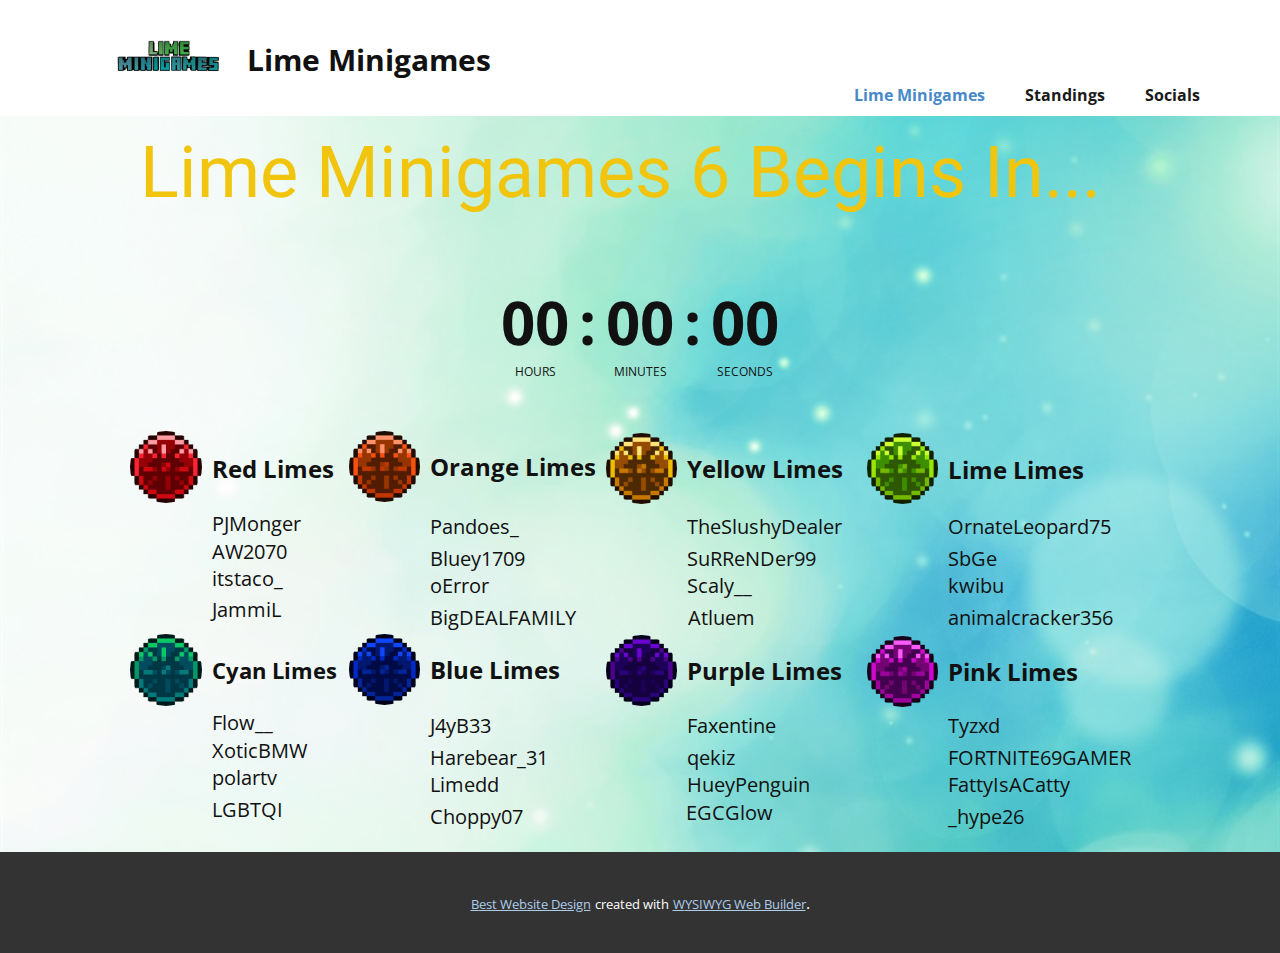
==== index.html @ 1c7a79be "Add files via upload" ====
<!DOCTYPE html>
<html style="font-size: 16px;" lang="en"><head>
    <meta name="viewport" content="width=device-width, initial-scale=1.0">
    <meta charset="utf-8">
    <meta name="keywords" content="Lime Minigames 6 Begins In...">
    <meta name="description" content="">
    <title>Lime Minigames</title>
    <link rel="stylesheet" href="nicepage.css" media="screen">
<link rel="stylesheet" href="Lime-Minigames.css" media="screen">
    <script class="u-script" type="text/javascript" src="jquery.js" defer=""></script>
    <script class="u-script" type="text/javascript" src="nicepage.js" defer=""></script>
    <meta name="generator" content="Nicepage 5.19.3, nicepage.com">
    <link id="u-theme-google-font" rel="stylesheet" href="https://fonts.googleapis.com/css?family=Roboto:100,100i,300,300i,400,400i,500,500i,700,700i,900,900i|Open+Sans:300,300i,400,400i,500,500i,600,600i,700,700i,800,800i">
    
    
    
    <script type="application/ld+json">{
		"@context": "http://schema.org",
		"@type": "Organization",
		"name": "",
		"logo": "images/limeminigames.png"
}</script>
    <meta name="theme-color" content="#478ac9">
    <meta property="og:title" content="Lime Minigames">
    <meta property="og:type" content="website">
  <meta data-intl-tel-input-cdn-path="intlTelInput/"></head>
  <body data-home-page="Lime-Minigames.html" data-home-page-title="Lime Minigames" data-path-to-root="./" class="u-body u-xl-mode" data-lang="en"><header class="u-clearfix u-header u-header" id="sec-cf03"><div class="u-clearfix u-sheet u-valign-middle u-sheet-1">
        <a href="https://nicepage.com" class="u-image u-logo u-image-1" data-image-width="1083" data-image-height="609">
          <img src="images/limeminigames.png" class="u-logo-image u-logo-image-1">
        </a>
        <p class="u-text u-text-default u-text-1">Lime Minigames</p>
        <nav class="u-menu u-menu-one-level u-offcanvas u-menu-1">
          <div class="menu-collapse" style="font-size: 1rem; letter-spacing: 0px; font-weight: 700;">
            <a class="u-button-style u-custom-border u-custom-border-color u-custom-borders u-custom-left-right-menu-spacing u-custom-padding-bottom u-custom-text-color u-custom-top-bottom-menu-spacing u-nav-link u-text-active-palette-1-base u-text-hover-palette-2-base" href="#">
              <svg class="u-svg-link" viewBox="0 0 24 24"><use xmlns:xlink="http://www.w3.org/1999/xlink" xlink:href="#menu-hamburger"></use></svg>
              <svg class="u-svg-content" version="1.1" id="menu-hamburger" viewBox="0 0 16 16" x="0px" y="0px" xmlns:xlink="http://www.w3.org/1999/xlink" xmlns="http://www.w3.org/2000/svg"><g><rect y="1" width="16" height="2"></rect><rect y="7" width="16" height="2"></rect><rect y="13" width="16" height="2"></rect>
</g></svg>
            </a>
          </div>
          <div class="u-custom-menu u-nav-container">
            <ul class="u-nav u-spacing-20 u-unstyled u-nav-1"><li class="u-nav-item"><a class="u-button-style u-nav-link u-text-active-palette-1-base u-text-grey-90 u-text-hover-palette-2-base" href="LimeMinigames" style="padding: 10px;">Lime Minigames</a>
</li><li class="u-nav-item"><a class="u-button-style u-nav-link u-text-active-palette-1-base u-text-grey-90 u-text-hover-palette-2-base" href="Standings" style="padding: 10px;">Standings</a>
</li><li class="u-nav-item"><a class="u-button-style u-nav-link u-text-active-palette-1-base u-text-grey-90 u-text-hover-palette-2-base" href="Socials" style="padding: 10px;">Socials</a>
</li></ul>
          </div>
          <div class="u-custom-menu u-nav-container-collapse">
            <div class="u-black u-container-style u-inner-container-layout u-opacity u-opacity-95 u-sidenav">
              <div class="u-inner-container-layout u-sidenav-overflow">
                <div class="u-menu-close"></div>
                <ul class="u-align-center u-nav u-popupmenu-items u-unstyled u-nav-2"><li class="u-nav-item"><a class="u-button-style u-nav-link" href="LimeMinigames">Lime Minigames</a>
</li><li class="u-nav-item"><a class="u-button-style u-nav-link" href="Standings">Standings</a>
</li><li class="u-nav-item"><a class="u-button-style u-nav-link" href="Socials">Socials</a>
</li></ul>
              </div>
            </div>
            <div class="u-black u-menu-overlay u-opacity u-opacity-70"></div>
          </div>
        </nav>
      </div></header>
    <section class="u-clearfix u-image u-section-1" id="sec-66a6" data-image-width="5000" data-image-height="5000">
      <div class="u-clearfix u-sheet u-sheet-1">
        <h1 class="u-text u-text-palette-3-base u-text-1">Lime Minigames 6 Begins In...&nbsp;</h1>
        <div class="u-countdown u-countdown-1" data-timer-id="d6f2" data-type="to-date" data-target-date="Sun, 15 Oct 2023 20:00:50 GMT" data-for="everyone" data-direction="down" data-after-count="none" data-time-left="750m" data-target-number="100" data-start-time="Sat Oct 14 2023 23:19:07 GMT-0400 (Eastern Daylight Time)" data-frequency="1s" data-redirect-url="https://">
          <div class="u-countdown-wrapper u-spacing-20">
            <div class="u-countdown-item u-countdown-years u-hidden u-spacing-10">
              <div class="u-countdown-counter u-countdown-counter-1"><div class="u-countdown-number">0</div><div class="u-countdown-number u-hidden">0</div></div>
              <div class="u-countdown-label u-countdown-label-1">Years</div>
            </div>
            <div class="u-countdown-separator u-hidden u-countdown-separator-1">:</div>
            <div class="u-countdown-days u-countdown-item u-hidden u-spacing-10">
              <div class="u-countdown-counter u-countdown-counter-2"><div class="u-countdown-number">0</div><div class="u-countdown-number u-hidden">6</div><div class="u-countdown-number u-hidden">0</div></div>
              <div class="u-countdown-label u-countdown-label-2">Days</div>
            </div>
            <div class="u-countdown-separator u-hidden u-countdown-separator-2">:</div>
            <div class="u-countdown-hours u-countdown-item u-spacing-10">
              <div class="u-countdown-counter u-countdown-counter-3"><div class="u-countdown-number">1</div><div class="u-countdown-number">8</div></div>
              <div class="u-countdown-label u-countdown-label-3">Hours</div>
            </div>
            <div class="u-countdown-separator u-countdown-separator-3">:</div>
            <div class="u-countdown-item u-countdown-minutes u-spacing-10">
              <div class="u-countdown-counter u-countdown-counter-4"><div class="u-countdown-number">1</div><div class="u-countdown-number">2</div></div>
              <div class="u-countdown-label u-countdown-label-4">Minutes</div>
            </div>
            <div class="u-countdown-separator u-countdown-separator-4">:</div>
            <div class="u-countdown-item u-countdown-seconds u-spacing-10">
              <div class="u-countdown-counter u-countdown-counter-5"><div class="u-countdown-number">1</div><div class="u-countdown-number">0</div></div>
              <div class="u-countdown-label u-countdown-label-5">Seconds</div>
            </div>
            <div class="u-countdown-separator u-hidden u-countdown-separator-5">:</div>
            <div class="u-countdown-item u-countdown-numbers u-hidden u-spacing-10">
              <div class="u-countdown-counter u-countdown-counter-6"><div class="u-countdown-number">0</div><div class="u-countdown-number">0</div></div>
              <div class="u-countdown-label u-countdown-label-6">Items</div>
            </div>
          </div>
          <div class="u-countdown-message u-hidden">
            <p>Sorry, the time is up.</p>
          </div>
        </div>
        <img class="u-image u-image-circle u-image-contain u-preserve-proportions u-image-1" src="images/orangelime.png" alt="" data-image-width="102" data-image-height="102">
        <img class="u-image u-image-circle u-image-contain u-preserve-proportions u-image-2" src="images/redlimes.png" alt="" data-image-width="102" data-image-height="102">
        <p class="u-text u-text-2">Orange Limes</p>
        <img class="u-image u-image-circle u-image-contain u-preserve-proportions u-image-3" src="images/yellowlime.png" alt="" data-image-width="150" data-image-height="150">
        <p class="u-text u-text-3">Yellow Limes</p>
        <img class="u-image u-image-circle u-image-contain u-preserve-proportions u-image-4" src="images/limelimes.png" alt="" data-image-width="150" data-image-height="150">
        <p class="u-text u-text-4">Red Limes</p>
        <p class="u-text u-text-5">Lime Limes</p>
        <p class="u-text u-text-6">PJMonger<br>
        </p>
        <p class="u-text u-text-default u-text-7">AW2070</p>
        <p class="u-text u-text-default u-text-8">itstaco_</p>
        <p class="u-text u-text-9">Pandoes_</p>
        <p class="u-text u-text-10">TheSlushyDealer</p>
        <p class="u-text u-text-default u-text-11">SuRReNDer99</p>
        <p class="u-text u-text-12">Scaly__<br>
        </p>
        <p class="u-text u-text-13">OrnateLeopard75<br>
        </p>
        <p class="u-text u-text-default u-text-14">Bluey1709</p>
        <p class="u-text u-text-default u-text-15">BigDEALFAMILY<br>
        </p>
        <p class="u-text u-text-16">oError<br>
        </p>
        <p class="u-text u-text-default u-text-17">SbGe<br>
        </p>
        <p class="u-text u-text-default u-text-18">animalcracker356<br>
        </p>
        <p class="u-text u-text-19">kwibu<br>
        </p>
        <p class="u-text u-text-default u-text-20">JammiL<br>
        </p>
        <p class="u-text u-text-default u-text-21">Atluem<br>
        </p>
        <img class="u-image u-image-circle u-image-contain u-preserve-proportions u-image-5" src="images/cyanlime.png" alt="" data-image-width="150" data-image-height="150">
        <img class="u-image u-image-circle u-image-contain u-preserve-proportions u-image-6" src="images/bluelime.png" alt="" data-image-width="150" data-image-height="150">
        <p class="u-text u-text-22">Blue Limes</p>
        <img class="u-image u-image-circle u-image-contain u-preserve-proportions u-image-7" src="images/purplelime.png" alt="" data-image-width="150" data-image-height="150">
        <p class="u-text u-text-23">Purple Limes</p>
        <img class="u-image u-image-circle u-image-contain u-preserve-proportions u-image-8" src="images/pinklime.png" alt="" data-image-width="150" data-image-height="150">
        <p class="u-text u-text-24">Pink Limes</p>
        <p class="u-text u-text-25">Cya​​n​​​​​​ Limes</p>
        <p class="u-text u-text-26">Flow__<br>
        </p>
        <p class="u-text u-text-default u-text-27">XoticBMW</p>
        <p class="u-text u-text-default u-text-28">polartv</p>
        <p class="u-text u-text-29">J4yB33</p>
        <p class="u-text u-text-30">Faxentine</p>
        <p class="u-text u-text-31">Tyzxd<br>
        </p>
        <p class="u-text u-text-default u-text-32">qekiz</p>
        <p class="u-text u-text-33">
          <a class="u-active-none u-border-none u-btn u-button-link u-button-style u-hover-none u-none u-text-body-color u-btn-1" href="https://www.youtube.com/channel/UCSOvLmliGtZB5VdGgUXcC4w">HueyPenguin<br>
          </a>
        </p>
        <p class="u-text u-text-default u-text-34">
          <a class="u-active-none u-border-none u-btn u-button-link u-button-style u-hover-none u-none u-text-body-color u-btn-2" href="https://www.twitch.tv/egcglow06" target="_blank">EGCGlow<br>
          </a>
        </p>
        <p class="u-text u-text-default u-text-35">Harebear_31</p>
        <p class="u-text u-text-default u-text-36">Choppy07<br>
        </p>
        <p class="u-text u-text-37">
          <a class="u-active-none u-border-none u-btn u-button-link u-button-style u-hover-none u-none u-text-body-color u-btn-3" href="https://www.twitch.tv/l1medd" target="_blank">Limedd<br>
          </a>
        </p>
        <p class="u-text u-text-default u-text-38">FORTNITE69GAMER<br>
        </p>
        <p class="u-text u-text-default u-text-39">_hype26<br>
        </p>
        <p class="u-text u-text-40">FattyIsACatty<br>
        </p>
        <p class="u-text u-text-default u-text-41">LGBTQI<br>
        </p>
      </div>
    </section>
    
    
    
    
    <section class="u-backlink u-clearfix u-grey-80">
      <a class="u-link" href="https://nicepage.com/website-design" target="_blank">
        <span>Best Website Design</span>
      </a>
      <p class="u-text">
        <span>created with</span>
      </p>
      <a class="u-link" href="" target="_blank">
        <span>WYSIWYG Web Builder</span>
      </a>. 
    </section>
  
</body></html>
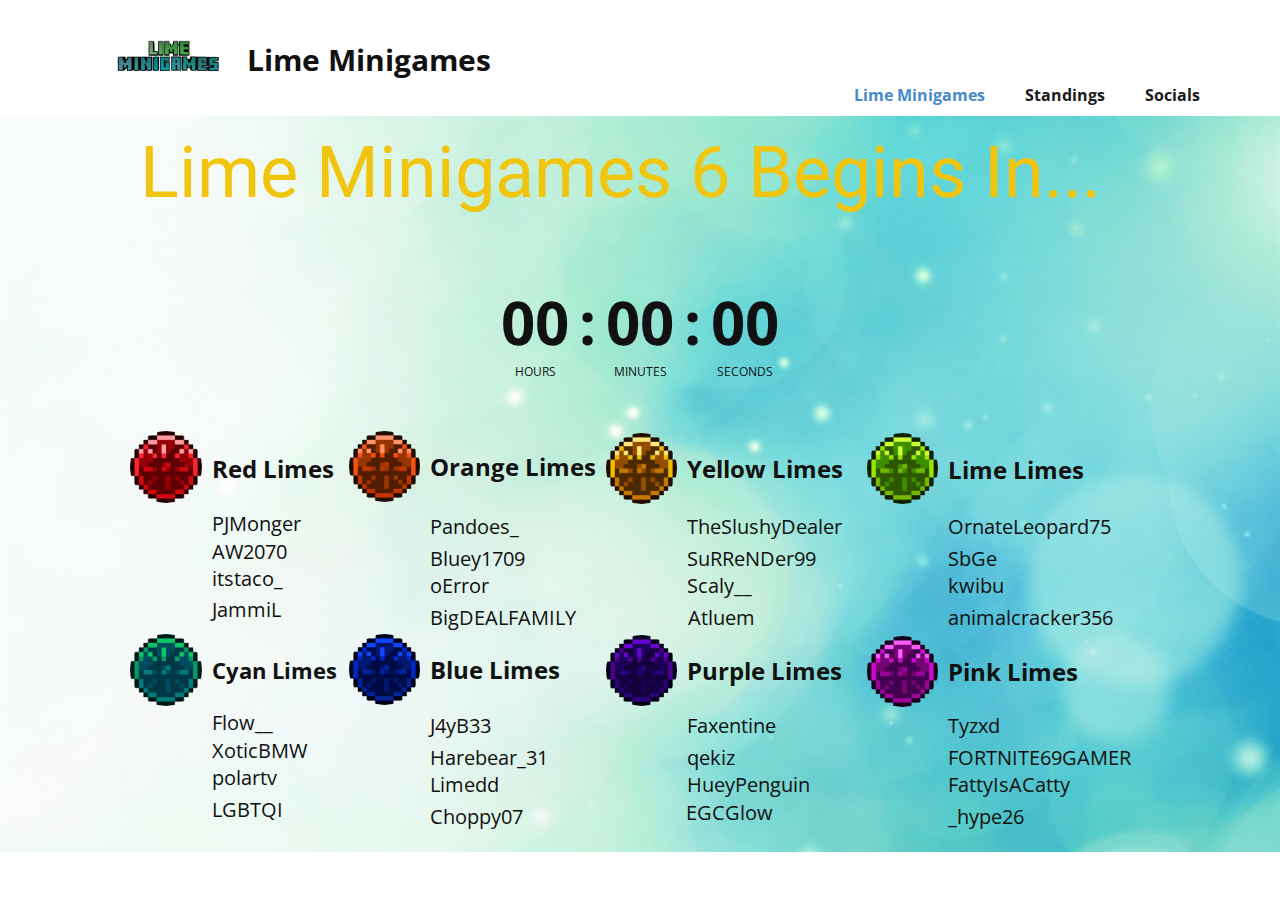
==== commit 0c01c021: "Update index.html" ====
--- a/index.html
+++ b/index.html
@@ -176,16 +176,6 @@
     
     
     
-    <section class="u-backlink u-clearfix u-grey-80">
-      <a class="u-link" href="https://nicepage.com/website-design" target="_blank">
-        <span>Best Website Design</span>
-      </a>
-      <p class="u-text">
-        <span>created with</span>
-      </p>
-      <a class="u-link" href="" target="_blank">
-        <span>WYSIWYG Web Builder</span>
-      </a>. 
-    </section>
+
   
-</body></html>+</body></html>
